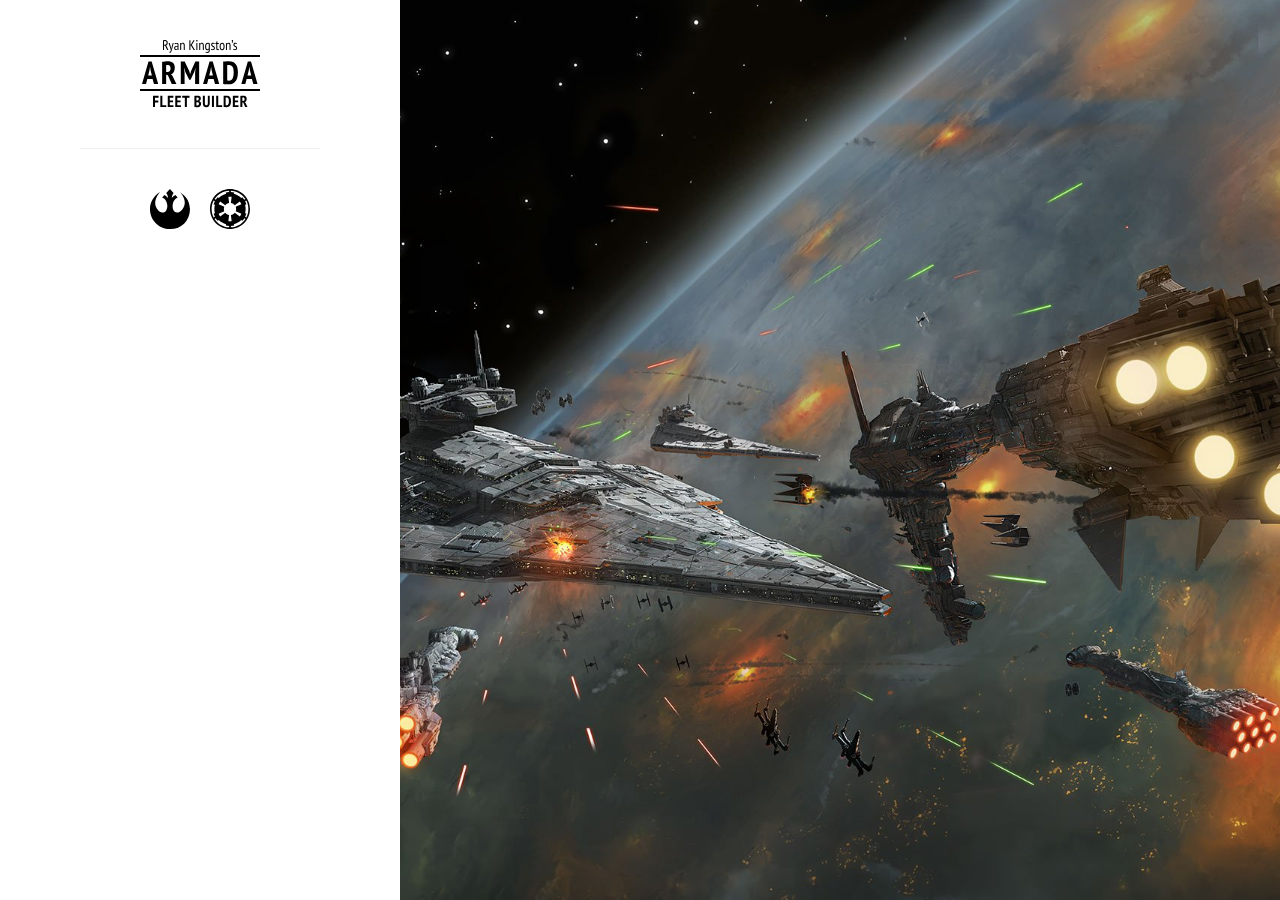
==== index.html @ 3880db23 "initial" ====
<!DOCTYPE html>
<html lang="en">
  <head>
    <meta charset="utf-8" />
    <meta name="viewport" content="width=device-width, initial-scale=1.0" />
    <title>Armada Fleet Builder</title>
    <meta
      name="description"
      content="A Fleet Builder app for Star Wars: Armada, a miniatures game by Fantasy Flight Games."
    />

    <link href="/img/favicon.png" rel="shortcut icon" />
    <link
      href="https://fonts.googleapis.com/css?family=PT+Sans+Narrow:400,700"
      rel="stylesheet"
    />
    <link href="/site/templates/css/main.47764de2.chunk.css" rel="stylesheet" />
    <!-- <link href="/site/templates/manifest.json" rel="manifest" /> -->

    <style>
      .HOME {
        max-width: 240px;
        margin: 0 auto;
        padding: 40px 0;
      }

      .HOME .logo {
        display: block;
        margin: 0 auto 40px;
        width: 120px;
        height: 68px;
      }

      .HOME .labels {
        padding: 30px 0;
        border-top: 1px solid #eee;
        overflow: hidden;
      }

      .HOME .labels label {
        display: block;
        width: 25%;
        float: left;
        border-radius: 5px;
      }

      .HOME .labels img {
        display: block;
        padding: 10px;
        width: 40px;
        height: 40px;
        margin: 0 auto;
      }

      .HOME .fleets {
        text-align: center;
        display: none;
        padding-bottom: 35px;
      }

      .HOME .fleets .new {
        display: block;
        width: 120px;
        margin: 0 auto;
        font-size: 11px;
        line-height: 13px;
        font-weight: 700;
        letter-spacing: 0.03em;
        color: #999;
      }

      .HOME .fleets .list {
        font-size: 18px;
        line-height: 30px;
        margin: 25px 0 0 0;
        padding: 0;
        list-style: none;
      }

      .HOME .fleets .list li {
        white-space: nowrap;
        padding: 0;
        margin: 0;
      }

      .HOME .fleets .list a {
        color: #333;
      }

      .HOME .fleets .list span {
        font-size: 12px;
        color: #999;
        position: relative;
        top: -5px;
      }

      .HOME .factions {
        border-top: 1px solid #eee;
        padding: 40px 0;
        overflow: hidden;
        display: flex;
        justify-content: center;
      }

      .HOME .factions .new {
        display: block;
        width: 25%;
        float: left;
      }

      .HOME .factions .new img {
        display: block;
        width: 40px;
        height: 40px;
        margin: 0 auto;
      }

      .HOME .foot {
        border-top: 1px solid #eee;
        padding-top: 40px;
        text-align: center;
        font-size: 11px;
        line-height: 13px;
      }

      .HOME .foot a {
        font-weight: 700;
        letter-spacing: 0.03em;
        color: #999;
        padding: 0 10px;
      }

      .HOME .fleets .list:empty {
        display: none;
      }
      .HOME input {
        display: none;
      }

      .HOME input:nth-child(1):checked ~ .container .fleets:nth-child(1),
      .HOME input:nth-child(2):checked ~ .container .fleets:nth-child(2),
      .HOME input:nth-child(3):checked ~ .container .fleets:nth-child(3),
      .HOME input:nth-child(4):checked ~ .container .fleets:nth-child(4) {
        display: block;
      }

      .HOME input:nth-child(1):checked ~ .labels label:nth-child(1),
      .HOME input:nth-child(2):checked ~ .labels label:nth-child(2),
      .HOME input:nth-child(3):checked ~ .labels label:nth-child(3),
      .HOME input:nth-child(4):checked ~ .labels label:nth-child(4) {
        background: #eee;
      }

      .l-page-primary {
        overflow: auto;
      }

      .l-page-primary::-webkit-scrollbar {
        display: none;
      }

      .l-page-secondary {
        background: #000 no-repeat center center url(/img/bg-main.jpg);
        background-size: cover;
      }

      @media (max-width: 900px) {
        html,
        body {
          height: auto;
          overflow: visible;
        }
        .l-page-primary {
          position: static;
        }
      }
    </style>
  </head>
  <body>
    <div class="l-page">
      <div class="l-page-primary">
        <div class="HOME">
          <input autocomplete="on" id="rebel" name="faction" type="radio" />
          <input autocomplete="on" id="imperial" name="faction" type="radio" />
          <input autocomplete="on" id="republic" name="faction" type="radio" />
          <input
            autocomplete="on"
            id="seperatist"
            name="faction"
            type="radio"
          />

          <a href="/" class="logo"
            ><img
              src="/img/logo-armada.svg"
              width="120"
              height="68"
              alt="Ryan Kingston's Armada Fleet Builder"
          /></a>

          <div class="factions">
            <a class="new" href="/fleet.html?faction=rebel">
              <img src="/img/logo-rebel.svg" width="60" height="60" alt="" />
            </a>
            <a class="new" href="/fleet.html?faction=imperial">
              <img src="/img/logo-imperial.svg" width="60" height="60" alt="" />
            </a>
            <!-- <a class="new" href="/fleet/republic/">
              <img src="/img/logo-republic.svg" width="60" height="60" alt="" />
            </a>
            <a class="new" href="/fleet/separatist/">
              <img
                src="/img/logo-separatist.svg"
                width="60"
                height="60"
                alt=""
              />
            </a> -->
          </div>

          <!-- <div class="foot">
            <a href="/sign-in/">SIGN IN</a>
            <a href="/faq/">FAQ</a>
            <a href="https://www.paypal.me/ryankingston83" target="_blank"
              >DONATE</a
            >
          </div> -->
        </div>
      </div>
    </div>

    <div class="l-page-secondary"></div>
  </body>
</html>
---- site/templates/css/main.47764de2.chunk.css ----
body,
html {
  height: 100%;
  overflow: hidden;
}
body {
  margin: 0;
  font: 400 16px/24px PT Sans Narrow, sans-serif;
  color: #333;
  background: #fff;
  -webkit-font-smoothing: antialiased;
  -moz-osx-font-smoothing: grayscale;
  -ms-text-size-adjust: 100%;
  -webkit-text-size-adjust: 100%;
  -webkit-tap-highlight-color: transparent;
  cursor: default;
  -moz-user-select: none;
  -webkit-user-select: none;
  -ms-user-select: none;
  user-select: none;
}
h1,
h2,
h3,
h4,
h5,
h6 {
  margin: 0;
  font-weight: 700;
}
.f-h1,
h1 {
  font-size: 36px;
  line-height: 44px;
}
.f-h2,
h2 {
  font-size: 26px;
  line-height: 34px;
}
.f-h3,
h3 {
  font-size: 22px;
  line-height: 30px;
}
.f-h4,
h4 {
  font-size: 18px;
  line-height: 26px;
}
.f-h5,
h5 {
  font-size: 16px;
  line-height: 24px;
}
.f-h6,
h6 {
  font-size: 14px;
  line-height: 20px;
}
p + h1,
p + h2,
p + h3,
p + h4,
p + h5,
p + h6 {
  margin-top: 40px;
}
@media (max-width: 900px) {
  h1 br,
  h2 br,
  h3 br,
  h4 br,
  h5 br,
  h6 br {
    display: none;
  }
}
ol,
p,
ul {
  margin: 20px 0;
}
ol,
ul {
  padding: 0 0 0 20px;
}
li {
  margin: 5px 0;
  padding: 0;
}
li:first-child,
ol:first-child,
p:first-child,
ul:first-child {
  margin-top: 0 !important;
}
li:last-child,
ol:last-child,
p:last-child,
ul:last-child {
  margin-bottom: 0 !important;
}
table {
  width: 100%;
  border-spacing: 0;
  border-collapse: collapse;
}
table td {
  padding: 5px;
  border: 1px solid #ccc;
  border-width: 1px 0;
}
hr {
  margin: 40px 0;
  padding: 0;
  background: none;
  border: none;
  border-bottom: 1px solid #eee;
}
iframe {
  max-width: 100%;
  border: none;
  overflow: auto;
}
b,
strong {
  font-weight: 700;
}
em,
i {
  font-style: italic;
}
img,
svg {
  display: block;
  max-width: 100%;
  height: auto;
}
nav li,
nav ul {
  margin: 0;
  padding: 0;
  list-style: none;
}
button,
label {
  cursor: pointer;
}
button {
  display: block;
  box-sizing: border-box;
  background: none;
  border: none;
  font-family: inherit;
  text-align: left;
  padding: 0;
  margin: 0;
  -webkit-appearance: none;
  -moz-appearance: none;
}
button:active,
button:focus {
  outline: none;
}
button::-moz-focus-inner {
  border: 0;
}
select {
  cursor: pointer;
  box-sizing: border-box;
  color: #333;
  font-family: inherit;
  font-size: 11px;
  letter-spacing: 0.03em;
  font-weight: 700;
  line-height: 30px;
  height: 30px;
  width: 100%;
  padding: 0 0 0 20px;
  border: none;
  border-radius: 0;
  background: none;
  text-transform: uppercase;
  -webkit-appearance: none;
  -moz-appearance: none;
}
select::-ms-expand {
  display: none;
}
select:focus {
  outline: none;
}
a {
  color: #00f;
  background-color: initial;
  text-decoration: none;
  transition: color 0.25s;
}
a:hover {
  color: #000;
}
a:focus {
  outline: none;
}
a img {
  border: none;
}
.f-disabled {
  opacity: 0.25 !important;
  pointer-events: none !important;
}
.f-hidden {
  display: none !important;
}
@media (max-width: 1800px) {
  .f-hidden-1800 {
    display: none !important;
  }
}
@media (max-width: 1200px) {
  .f-hidden-1200 {
    display: none !important;
  }
}
@media (max-width: 900px) {
  .f-hidden-900 {
    display: none !important;
  }
}
@media (max-width: 600px) {
  .f-hidden-600 {
    display: none !important;
  }
}
@media print {
  .f-hidden-print {
    display: none !important;
  }
}
.l-page-primary {
  background: #fff;
  position: absolute;
  top: 0;
  bottom: 0;
  left: 0;
  width: 400px;
  overflow: hidden;
}
.l-page-secondary {
  background: #eee;
  position: absolute;
  top: 0;
  bottom: 0;
  left: 400px;
  right: 0;
  overflow-y: scroll;
  -webkit-overflow-scrolling: touch;
}
.l-page-secondary::-webkit-scrollbar {
  display: none;
}
@media (max-width: 1200px) {
  .l-page-primary {
    width: 360px;
  }
  .l-page-secondary {
    left: 360px;
  }
}
@media (max-width: 900px) {
  .l-page-primary {
    width: auto;
    right: 0;
  }
  .l-page-secondary {
    display: none;
  }
}
.l-page-modal {
  z-index: 2;
  background: #eee;
  position: absolute;
  top: 0;
  bottom: 0;
  left: 400px;
  right: 0;
  overflow: hidden;
}
@media (max-width: 1200px) {
  .l-page-modal {
    left: 360px;
  }
}
@media (max-width: 900px) {
  .l-page-modal {
    left: 0;
  }
}
.FLEET-BUILDER .head {
  top: 0;
  height: 90px;
  padding: 40px 40px 0;
}
.FLEET-BUILDER .body,
.FLEET-BUILDER .head {
  box-sizing: border-box;
  position: absolute;
  left: 0;
  right: 0;
}
.FLEET-BUILDER .body {
  top: 90px;
  bottom: 0;
  overflow-y: scroll;
  padding: 20px 40px 0;
  -webkit-overflow-scrolling: touch;
}
.FLEET-BUILDER .body::-webkit-scrollbar {
  display: none;
}
.FLEET-BUILDER .logo {
  display: none;
}
.FLEET-BUILDER .section {
  position: relative;
  margin-bottom: 20px;
  padding-bottom: 20px;
  border-bottom: 1px solid #eee;
}
.FLEET-BUILDER .total {
  display: none;
  position: absolute;
  bottom: 0;
  right: 2px;
  height: 20px;
  line-height: 20px;
  font-size: 14px;
  padding: 0 8px;
  box-shadow: inset 0 0 0 1px #eee;
  border-radius: 3px;
  color: #999;
}
.FLEET-BUILDER .section:last-child {
  margin-bottom: 0;
  padding-bottom: 40px;
  border-bottom: none;
}
.FLEET-BUILDER .card {
  position: relative;
  padding-right: 30px;
  margin-bottom: 5px;
  border-radius: 5px;
}
.FLEET-BUILDER .card:focus {
  outline: none;
}
.FLEET-BUILDER .image {
  background-color: #ddd;
  background-position: top;
  position: absolute;
  top: 0;
  left: 0;
  border-radius: 5px;
  overflow: hidden;
}
.FLEET-BUILDER .set {
  left: -15px;
}
.FLEET-BUILDER .dual,
.FLEET-BUILDER .set {
  z-index: 1;
  position: absolute;
  top: 5px;
  width: 20px;
  height: 20px;
  border-radius: 10px;
  background-color: #000;
  background-size: 20px 20px;
}
.FLEET-BUILDER .dual {
  left: 0;
}
.FLEET-BUILDER .title {
  overflow: hidden;
  text-overflow: ellipsis;
  white-space: nowrap;
}
.FLEET-BUILDER .points {
  position: absolute;
  top: 0;
  right: 10px;
  font-size: 14px;
}
.FLEET-BUILDER .actions {
  visibility: hidden;
  position: absolute;
  top: 50%;
  left: 0;
  right: 0;
  margin-top: -10px;
  height: 20px;
}
.FLEET-BUILDER .actions button {
  width: 20px;
  height: 20px;
  background: #eee no-repeat 50%/20px 20px;
  float: right;
  margin-right: 5px;
  border-radius: 10px;
  box-shadow: 0 0 0 5px #eee;
}
.FLEET-BUILDER .actions button.view {
  float: left;
  margin: 0;
  background-color: rgba(0, 0, 0, 0.25);
  box-shadow: none;
  border-radius: 5px;
}
.FLEET-BUILDER .actions button.next,
.FLEET-BUILDER .actions button.prev {
  border-radius: 0;
  position: absolute;
  left: -20px;
  box-shadow: none;
  float: none;
  background-color: initial;
  margin: 0;
}
.FLEET-BUILDER .actions button.prev {
  top: -10px;
}
.FLEET-BUILDER .actions button.next {
  bottom: -10px;
}
@media (min-width: 901px) {
  .FLEET-BUILDER .card:hover {
    background: #eee;
  }
  .FLEET-BUILDER .card:hover .actions {
    visibility: visible;
  }
}
@media (max-width: 900px) {
  .FLEET-BUILDER .card:focus {
    background: #eee;
  }
  .FLEET-BUILDER .card:focus .actions {
    visibility: visible;
  }
  .FLEET-BUILDER .actions button:active {
    visibility: visible;
    opacity: 0.001;
  }
}
@media (max-width: 1200px) {
  .FLEET-BUILDER .head {
    height: 70px;
    padding: 20px 20px 0;
  }
  .FLEET-BUILDER .body {
    top: 70px;
    padding: 20px 20px 0;
  }
  .FLEET-BUILDER .section:last-child {
    padding-bottom: 20px;
  }
}
.FLEET-BUILDER .objectives .add-objective:last-child,
.FLEET-BUILDER .objectives .card:last-child {
  margin-bottom: 0;
}
.FLEET-BUILDER .objectives .set {
  z-index: auto;
  top: 10px;
  left: 10px;
  width: 10px;
  height: 10px;
}
.FLEET-BUILDER .ship {
  padding-left: 90px;
  height: 40px;
  line-height: 40px;
}
.FLEET-BUILDER .upgrade {
  margin-left: 20px;
  padding-left: 70px;
  height: 30px;
  line-height: 30px;
}
.FLEET-BUILDER .squadron {
  padding-left: 70px;
  height: 40px;
  line-height: 40px;
}
.FLEET-BUILDER .objective {
  padding-left: 30px;
  height: 30px;
  line-height: 30px;
}
.FLEET-BUILDER .ship .image {
  background-size: 133% auto;
  width: 80px;
  height: 40px;
}
.FLEET-BUILDER .upgrade .image {
  background-size: auto 90px;
  width: 60px;
  height: 30px;
}
.FLEET-BUILDER .squadron .image {
  background-size: 150% auto;
  width: 60px;
  height: 40px;
}
.FLEET-BUILDER .ship .actions button.view {
  width: 80px;
  height: 40px;
  margin-top: -10px;
}
.FLEET-BUILDER .upgrade .actions button.view {
  width: 60px;
  height: 30px;
  margin-top: -5px;
}
.FLEET-BUILDER .squadron .actions button.view {
  width: 60px;
  height: 40px;
  margin-top: -10px;
}
.FLEET-BUILDER .objective .actions button.view {
  width: 20px;
  height: 20px;
  background: none !important;
}
.FLEET-BUILDER .ship .title {
  font-size: 18px;
}
.FLEET-BUILDER .upgrade + .total {
  display: block;
  bottom: 25px;
}
.FLEET-BUILDER .squadron + .squadron + .total {
  display: block;
  bottom: 30px;
}
.FLEET-BUILDER .ship.huge .image {
  background-size: 230% auto;
}
.FLEET-BUILDER .add-ship {
  font-size: 14px;
  border-radius: 5px;
  width: 100%;
  text-align: center;
  color: #666;
  background: #eee;
}
.FLEET-BUILDER .add-ship,
.FLEET-BUILDER .add-squadron {
  letter-spacing: 0.03em;
  font-weight: 700;
  height: 40px;
  line-height: 40px;
}
.FLEET-BUILDER .add-squadron {
  position: relative;
  font-size: 11px;
  padding-left: 70px;
  padding-right: 20px;
  color: #999;
}
.FLEET-BUILDER .add-squadron .icon {
  position: absolute;
  top: 0;
  left: 0;
  width: 60px;
  height: 40px;
  border-radius: 5px;
  background: url(/img/icon-add.svg) #eee no-repeat 50%/20px 20px;
}
.FLEET-BUILDER .add-objective {
  position: relative;
  font-size: 11px;
  letter-spacing: 0.03em;
  font-weight: 700;
  height: 30px;
  line-height: 30px;
  padding-left: 30px;
  padding-right: 20px;
  color: #999;
  margin-bottom: 5px;
  text-transform: uppercase;
}
.FLEET-BUILDER .add-objective .icon {
  position: absolute;
  top: 10px;
  left: 10px;
  width: 10px;
  height: 10px;
  border-radius: 10px;
  background: #eee;
}
.FLEET-BUILDER .add-upgrade {
  position: relative;
  margin-left: 20px;
  padding-left: 70px;
  height: 30px;
  line-height: 30px;
  border-radius: 5px;
}
.FLEET-BUILDER .add-upgrade:focus {
  outline: none;
}
.FLEET-BUILDER .add-upgrade .label {
  font-size: 11px;
  letter-spacing: 0.03em;
  font-weight: 700;
  color: #999;
  vertical-align: top;
}
.FLEET-BUILDER .add-upgrade .icon {
  position: absolute;
  top: 0;
  left: 0;
  width: 60px;
  height: 30px;
  border-radius: 5px;
  background: url(/img/icon-add.svg) #eee no-repeat 50%/20px 20px;
}
.FLEET-BUILDER .add-upgrade .upgrades {
  visibility: hidden;
  overflow: hidden;
  position: absolute;
  top: 0;
  left: 0;
  right: 0;
  padding-left: 5px;
  background: #eee;
  border-radius: 5px;
}
.FLEET-BUILDER .add-upgrade button {
  float: left;
  width: 20px;
  height: 20px;
  border-radius: 10px;
  background: #000 no-repeat 50%/20px 20px;
  margin: 5px 5px 5px 0;
}
@media (min-width: 901px) {
  .FLEET-BUILDER .add-upgrade:hover {
    background: #eee;
  }
  .FLEET-BUILDER .add-upgrade:hover .upgrades {
    visibility: visible;
  }
}
@media (max-width: 900px) {
  .FLEET-BUILDER .add-upgrade:focus {
    background: #eee;
  }
  .FLEET-BUILDER .add-upgrade:focus .upgrades {
    visibility: visible;
  }
  .FLEET-BUILDER .add-upgrade button:active {
    visibility: visible;
    opacity: 0.001;
  }
}
.FLEET-BUILDER .fleet-details {
  position: relative;
  padding: 0 40px 20px;
  height: 30px;
  line-height: 30px;
  border-bottom: 1px solid #eee;
}
.FLEET-BUILDER .fleet-details .faction {
  background: #fff no-repeat 50%/30px 30px;
  position: absolute;
  top: 0;
  left: 0;
  width: 30px;
  height: 30px;
  border-radius: 15px;
  overflow: hidden;
}
.FLEET-BUILDER .fleet-details .fleet-name input {
  display: block;
  border: none;
  border-radius: 0;
  padding: 0;
  margin: 0;
  font-family: inherit;
  color: #333;
  font-size: 18px;
  line-height: 30px;
  height: 30px;
  width: 100%;
  text-overflow: ellipsis;
  -webkit-appearance: none;
  -moz-appearance: none;
}
.FLEET-BUILDER .fleet-details .fleet-name input:focus {
  outline: none;
}
.FLEET-BUILDER .fleet-details .fleet-name span {
  display: none;
}
.FLEET-BUILDER .fleet-details .fleet-points {
  position: absolute;
  top: 0;
  right: 10px;
  font-size: 18px;
}
.FLEET-BUILDER .fleet-actions {
  position: relative;
  height: 40px;
}
.FLEET-BUILDER .fleet-actions .primary {
  font-size: 14px;
  letter-spacing: 0.03em;
  font-weight: 700;
  border-radius: 5px;
  width: 80px;
  height: 40px;
  line-height: 40px;
  text-align: center;
  color: #666;
  background: #eee;
  float: left;
}
.FLEET-BUILDER .fleet-actions .secondary {
  font-size: 11px;
  letter-spacing: 0.03em;
  font-weight: 700;
  height: 20px;
  line-height: 20px;
  color: #999;
  float: left;
  margin: 10px 0 10px 20px;
}
.FLEET-BUILDER .fleet-actions .back,
.FLEET-BUILDER .fleet-actions .delete,
.FLEET-BUILDER .fleet-actions .duplicate,
.FLEET-BUILDER .fleet-actions .export,
.FLEET-BUILDER .fleet-actions .print {
  display: block;
  opacity: 0.4;
  width: 20px;
  height: 20px;
  background: no-repeat 50%;
  background-size: 20px 20px;
  float: right;
  margin: 10px 5px 0 0;
  text-indent: -9999px;
}
@media (display-mode: standalone) {
  .FLEET-BUILDER .fleet-actions .export {
    display: none;
  }
}
.FLEET-CARDS {
  padding: 40px;
}
.FLEET-CARDS .section {
  margin-bottom: 30px;
  padding-bottom: 30px;
  border-bottom: 1px solid #ddd;
}
.FLEET-CARDS .section:last-child {
  margin-bottom: 0;
  padding-bottom: 0;
  border-bottom: none;
}
.FLEET-CARDS .cards {
  overflow: hidden;
  margin: -5px;
}
.FLEET-CARDS .card {
  box-sizing: border-box;
  position: relative;
  float: left;
  padding: 5px;
  width: 23%;
  max-width: 250px;
}
.FLEET-CARDS .name {
  overflow: hidden;
  position: absolute;
  top: 20px;
  left: 20px;
  right: 20px;
  font-size: 18px;
}
.FLEET-CARDS .image {
  position: relative;
  border-radius: 10px;
  width: 100%;
  padding-bottom: 139.585%;
  background: rgba(0, 0, 0, 0.07) no-repeat 50%;
  background-size: cover;
}
.FLEET-CARDS .points {
  display: block;
  position: absolute;
  bottom: 10px;
  right: 10px;
  background: #fff;
  width: 32px;
  height: 18px;
  font-size: 14px;
  font-weight: 700;
  border-radius: 4px;
  text-align: center;
  line-height: 18px;
}
.FLEET-CARDS .upgrade {
  width: 15%;
  max-width: 164px;
}
.FLEET-CARDS .upgrade .title {
  font-size: 16px;
  line-height: 20px;
}
.FLEET-CARDS .ship.huge {
  width: 39%;
  max-width: 423px;
}
.FLEET-CARDS .ship .image {
  padding-bottom: 172.085%;
}
.FLEET-CARDS .upgrade .image {
  padding-bottom: 150%;
}
.FLEET-CARDS .ship.huge .image {
  padding-bottom: 81.116%;
}
.FLEET-CARDS .view {
  position: absolute;
  top: 0;
  left: 0;
  width: 100%;
  height: 100%;
  background: none !important;
}
@media (max-width: 1200px) {
  .FLEET-CARDS {
    padding: 20px;
  }
  .FLEET-CARDS .section {
    margin-bottom: 15px;
    padding-bottom: 15px;
  }
}
.SELECT .head {
  top: 0;
  height: 90px;
  padding: 40px 40px 0;
}
.SELECT .body,
.SELECT .head {
  box-sizing: border-box;
  position: absolute;
  left: 0;
  right: 0;
}
.SELECT .body {
  top: 90px;
  bottom: 0;
  overflow-y: scroll;
  padding: 20px 40px 40px;
  -webkit-overflow-scrolling: touch;
}
.SELECT .body::-webkit-scrollbar {
  display: none;
}
.SELECT .heading {
  position: relative;
  padding: 0 30px 20px 0;
  height: 30px;
  line-height: 30px;
  border-bottom: 1px solid #ddd;
  font-size: 18px;
  text-transform: capitalize;
  overflow: hidden;
  text-overflow: ellipsis;
  white-space: nowrap;
}
.SELECT .close {
  position: absolute;
  top: 40px;
  right: 40px;
  width: 30px;
  height: 30px;
  border-radius: 5px;
  background: url(/img/icon-close.svg) #ddd no-repeat 50%/20px 20px;
}
.SELECT .filter {
  border-bottom: 1px solid #ddd;
  margin: -20px 0 20px;
  padding: 10px 0;
  line-height: 30px;
}
.SELECT .filter button {
  display: inline-block;
  font-size: 11px;
  letter-spacing: 0.03em;
  font-weight: 700;
  color: #999;
  text-transform: uppercase;
  margin-right: 20px;
  vertical-align: top;
  line-height: 30px;
  height: 30px;
}
.SELECT .filter button.selected {
  color: #333;
}
.SELECT .filter .select {
  display: none;
  position: relative;
  max-width: 240px;
}
.SELECT .filter .select:after {
  content: "";
  display: block;
  width: 6px;
  height: 6px;
  border: 2px solid #333;
  border-width: 0 2px 2px 0;
  -webkit-transform: rotate(45deg) scale(0.75);
  transform: rotate(45deg) scale(0.75);
  position: absolute;
  top: 10px;
  left: 2px;
}
.SELECT .cards {
  margin: -5px;
}
.SELECT .cards:after {
  content: "";
  display: block;
  clear: both;
}
.SELECT .card {
  box-sizing: border-box;
  position: relative;
  float: left;
  padding: 5px;
  width: 50%;
  max-width: 250px;
}
.SELECT .name {
  overflow: hidden;
  position: absolute;
  top: 20px;
  left: 20px;
  right: 20px;
  font-size: 18px;
}
.SELECT .image {
  position: relative;
  border-radius: 10px;
  width: 100%;
  padding-bottom: 139.585%;
  background: rgba(0, 0, 0, 0.07) no-repeat 50%;
  background-size: cover;
}
.SELECT .points {
  display: block;
  position: absolute;
  bottom: 10px;
  right: 10px;
  background: #fff;
  width: 32px;
  height: 18px;
  font-size: 14px;
  font-weight: 700;
  border-radius: 4px;
  text-align: center;
  line-height: 18px;
  box-shadow: 0 0 0 1px rgba(0, 0, 0, 0.1);
}
.SELECT .upgrade {
  width: 33.3%;
  max-width: 164px;
}
.SELECT .ship.huge {
  width: 100%;
  max-width: 423px;
}
.SELECT .ship .image {
  padding-bottom: 172.085%;
}
.SELECT .upgrade .image {
  padding-bottom: 150%;
}
.SELECT .ship.huge .image {
  padding-bottom: 81.116%;
}
.SELECT .assault .points,
.SELECT .defense .points,
.SELECT .navigation .points {
  display: none;
}
.SELECT .add {
  position: absolute;
  top: 0;
  left: 0;
  width: 100%;
  height: 100%;
}
.SELECT .selected {
  opacity: 1 !important;
}
.SELECT .selected .image {
  box-shadow: 0 0 0 2px #3e7ef8, inset 0 0 0 200px rgba(62, 126, 248, 0.15);
}
.SELECT hr {
  clear: both;
  margin: 0 5px 15px;
  padding: 15px 0 0;
  border-color: #ddd;
}
.SELECT hr:first-child,
.SELECT hr:last-child {
  display: none;
}
.SELECT.alt-add .heading:before {
  content: "Add ";
}
.SELECT.alt-swap .heading:before {
  content: "Swap ";
}
@media (max-width: 1200px) {
  .SELECT .head {
    height: 70px;
    padding: 20px 20px 0;
  }
  .SELECT .body {
    top: 70px;
    padding: 20px;
  }
  .SELECT .filter .buttons {
    display: none;
  }
  .SELECT .filter .select {
    display: block;
  }
  .SELECT .close {
    top: 20px;
    right: 20px;
  }
}
.VIEW .head {
  top: 0;
  height: 90px;
  padding: 40px 40px 0;
}
.VIEW .body,
.VIEW .head {
  box-sizing: border-box;
  position: absolute;
  left: 0;
  right: 0;
}
.VIEW .body {
  top: 90px;
  bottom: 0;
  overflow-y: scroll;
  padding: 20px 40px 40px;
  -webkit-overflow-scrolling: touch;
}
.VIEW .body::-webkit-scrollbar {
  display: none;
}
.VIEW .heading {
  position: relative;
  padding: 0 30px 20px 0;
  height: 30px;
  line-height: 30px;
  border-bottom: 1px solid #ddd;
  font-size: 18px;
  text-transform: capitalize;
  overflow: hidden;
  text-overflow: ellipsis;
  white-space: nowrap;
}
.VIEW .close {
  position: absolute;
  top: 40px;
  right: 40px;
  width: 30px;
  height: 30px;
  border-radius: 5px;
  background: url(/img/icon-close.svg) #ddd no-repeat 50%/20px 20px;
}
.VIEW .details {
  overflow: hidden;
}
.VIEW .details .card {
  float: left;
}
.VIEW .details .faq {
  display: none;
  overflow: hidden;
  max-width: 300px;
  font-size: 16px;
  line-height: 20px;
  padding: 0 0 0 20px;
}
.VIEW .details .faq p,
.VIEW .details .faq ul {
  margin: 10px 0;
}
@media (max-width: 1200px) {
  .VIEW .head {
    height: 70px;
    padding: 20px 20px 0;
  }
  .VIEW .body {
    top: 70px;
    padding: 20px;
  }
  .VIEW .close {
    top: 20px;
    right: 20px;
  }
}
@media (max-width: 1000px) {
  .VIEW .details .card {
    float: none;
  }
  .VIEW .details .faq {
    padding: 20px 0 0;
  }
}
.remove {
  background-image: url(/img/icon-remove.svg) !important;
}
.swap {
  background-image: url(/img/icon-swap.svg) !important;
}
.increment {
  background-image: url(/img/icon-increment.svg) !important;
}
.decrement {
  background-image: url(/img/icon-decrement.svg) !important;
}
.duplicate {
  background-image: url(/img/icon-duplicate.svg) !important;
}
.variants {
  background-image: url(/img/icon-variants.svg) !important;
}
.view {
  background-image: url(/img/icon-view.svg) !important;
}
.prev {
  background-image: url(/img/icon-prev.svg) !important;
}
.next {
  background-image: url(/img/icon-next.svg) !important;
}
.back {
  background-image: url(/img/icon-back.svg) !important;
}
.print {
  background-image: url(/img/icon-print.svg) !important;
}
.delete {
  background-image: url(/img/icon-remove.svg) !important;
}
.export {
  background-image: url(/img/icon-export.svg) !important;
}
.set-commander {
  background-image: url(/img/icon-commander.gif) !important;
}
.set-officer {
  background-image: url(/img/icon-officer.gif) !important;
}
.set-weapons-team {
  background-image: url(/img/icon-weapons-team.gif) !important;
}
.set-support-team {
  background-image: url(/img/icon-support-team.gif) !important;
}
.set-fleet-command {
  background-image: url(/img/icon-fleet-command.gif) !important;
}
.set-fleet-support {
  background-image: url(/img/icon-fleet-support.gif) !important;
}
.set-offensive-retrofit {
  background-image: url(/img/icon-offensive-retrofit.gif) !important;
}
.set-defensive-retrofit {
  background-image: url(/img/icon-defensive-retrofit.gif) !important;
}
.set-experimental-retrofit {
  background-image: url(/img/icon-experimental-retrofit.gif) !important;
}
.set-ordnance {
  background-image: url(/img/icon-ordnance.gif) !important;
}
.set-ion-cannons {
  background-image: url(/img/icon-ion-cannons.gif) !important;
}
.set-turbolasers {
  background-image: url(/img/icon-turbolasers.gif) !important;
}
.set-title {
  background-image: url(/img/icon-title.gif) !important;
}
.set-super-weapon {
  background-image: url(/img/icon-super-weapon.gif) !important;
}
.set-assault {
  background-color: #ec3e3b !important;
}
.set-defense {
  background-color: #faed13 !important;
}
.set-navigation {
  background-color: #c2e0f3 !important;
}
.faction-rebel {
  background-image: url(/img/logo-rebel.svg) !important;
}
.faction-imperial {
  background-image: url(/img/logo-imperial.svg) !important;
}
.faction-republic {
  background-image: url(/img/logo-republic.svg) !important;
}
.faction-separatist {
  background-image: url(/img/logo-separatist.svg) !important;
}
.faction[data-faction="rebel"] {
  background-image: url(/img/logo-rebel.svg) !important;
}
.faction[data-faction="imperial"] {
  background-image: url(/img/logo-imperial.svg) !important;
}
.faction[data-faction="republic"] {
  background-image: url(/img/logo-republic.svg) !important;
}
.faction[data-faction="separatist"] {
  background-image: url(/img/logo-separatist.svg) !important;
}
.FLEET-BUILDER button.set-weapons-team + button.set-offensive-retrofit {
  position: relative;
}
.FLEET-BUILDER button.set-weapons-team + button.set-offensive-retrofit:after {
  content: "";
  display: block;
  position: absolute;
  top: 4px;
  left: -5px;
  width: 5px;
  height: 10px;
  border: 1px solid #999;
  border-width: 1px 0;
  pointer-events: none;
}
.FLEET-BUILDER .card.out-of-stock:after {
  content: "";
  display: block;
  position: absolute;
  top: 50%;
  left: 52px;
  width: 15px;
  height: 14px;
  margin-top: -7px;
  background: no-repeat 50% url(/img/icon-warning-small.svg);
}
.FLEET-BUILDER .ship.out-of-stock:after {
  left: 72px;
}
.FLEET-BUILDER .objective.out-of-stock:after {
  left: 14px;
  margin-top: -4px;
}
.FLEET-CARDS .card.out-of-stock:before,
.SELECT .card.out-of-stock:before {
  content: "";
  display: block;
  z-index: 1;
  position: absolute;
  top: 5px;
  left: 5px;
  right: 5px;
  background: no-repeat 50% url(/img/icon-warning.svg);
  pointer-events: none;
}
.FLEET-CARDS .ship.out-of-stock:before,
.SELECT .ship.out-of-stock:before {
  height: 22%;
}
.FLEET-CARDS .upgrade.out-of-stock:before,
.SELECT .upgrade.out-of-stock:before {
  height: 35%;
}
.FLEET-CARDS .squadron.out-of-stock:before,
.SELECT .squadron.out-of-stock:before {
  height: 37%;
}
.FLEET-CARDS .objective.out-of-stock:before,
.SELECT .assault.out-of-stock:before,
.SELECT .defense.out-of-stock:before,
.SELECT .navigation.out-of-stock:before {
  top: auto;
  bottom: 0;
  height: 22%;
}
.SELECT .f-disabled.out-of-stock:before {
  display: none !important;
}
.FLEET-BUILDER .card.outdated:after {
  content: "";
  display: block;
  position: absolute;
  top: 50%;
  left: 52px;
  width: 15px;
  height: 14px;
  margin-top: -7px;
  background: no-repeat 50% url(/img/icon-error-small.svg);
}
.FLEET-BUILDER .ship.outdated:after {
  left: 72px;
}
.FLEET-BUILDER .objective.outdated:after {
  left: 14px;
  margin-top: -4px;
}
.FLEET-CARDS .card.outdated:before {
  content: "";
  display: block;
  z-index: 1;
  position: absolute;
  top: 5px;
  left: 5px;
  right: 5px;
  background: no-repeat 50% url(/img/icon-error.svg);
  pointer-events: none;
}
.FLEET-CARDS .ship.outdated:before {
  height: 22%;
}
.FLEET-CARDS .upgrade.outdated:before {
  height: 35%;
}
.FLEET-CARDS .squadron.outdated:before {
  height: 37%;
}
.FLEET-CARDS .objective.outdated:before {
  top: auto;
  bottom: 0;
  height: 22%;
}
@media print {
  * {
    overflow: visible !important;
  }
  @page {
    margin: 0.5in;
    size: letter;
  }
  .l-page {
    margin: 0 auto;
    width: 680px;
    height: 920px;
    color: #000;
    overflow: hidden;
    position: relative;
    font-size: 14px;
    line-height: 20px;
  }
  .l-page-modal,
  .l-page-secondary {
    display: none;
  }
  .l-page-primary {
    top: 0;
    bottom: 0;
    left: 0;
    right: 0;
    width: auto;
    height: auto;
  }
  .FLEET-BUILDER .head {
    position: static;
    height: auto;
    padding: 0 0 60px;
  }
  .FLEET-BUILDER .logo {
    display: block;
    width: 120px;
    margin: 0 auto 40px;
  }
  .FLEET-BUILDER .fleet-details {
    padding: 0;
    margin: 0;
    height: 20px;
    line-height: 20px;
    border-bottom: 2px solid #000;
  }
  .FLEET-BUILDER .fleet-details .fleet-name:before {
    content: "FLEET NAME: ";
    font-weight: 700;
  }
  .FLEET-BUILDER .fleet-details .fleet-name input {
    display: none;
  }
  .FLEET-BUILDER .fleet-details .fleet-name span {
    display: inline;
  }
  .FLEET-BUILDER .fleet-details .faction {
    position: absolute;
    top: 0;
    left: auto;
    right: 105px;
    width: auto;
    height: auto;
    background: none !important;
  }
  .FLEET-BUILDER .fleet-details .faction:before {
    content: "FACTION: ";
    font-weight: 700;
  }
  .FLEET-BUILDER .fleet-details .faction-rebel:after {
    content: "Rebel";
  }
  .FLEET-BUILDER .fleet-details .faction-imperial:after {
    content: "Imperial";
  }
  .FLEET-BUILDER .fleet-details .faction-republic:after {
    content: "Republic";
  }
  .FLEET-BUILDER .fleet-details .faction-separatist:after {
    content: "Separatist";
  }
  .FLEET-BUILDER .fleet-details .fleet-points {
    right: 0;
    font-size: 14px;
  }
  .FLEET-BUILDER .fleet-details .fleet-points:before {
    content: "POINTS: ";
    font-weight: 700;
  }
  .FLEET-BUILDER .add-objective,
  .FLEET-BUILDER .add-squadron,
  .FLEET-BUILDER .add-upgrade,
  .FLEET-BUILDER .section-actions,
  .FLEET-BUILDER .section-add-ship {
    display: none;
  }
  .FLEET-BUILDER .body {
    position: static;
    padding: 0;
    margin: -20px;
    font-size: 0;
    line-height: 0;
    overflow: hidden;
  }
  .FLEET-BUILDER .section {
    vertical-align: top;
    display: inline-block;
    width: 320px;
    margin: 20px;
    padding: 21px 0 0;
    border: none;
  }
  .FLEET-BUILDER .actions,
  .FLEET-BUILDER .dual,
  .FLEET-BUILDER .image,
  .FLEET-BUILDER .set {
    display: none !important;
  }
  .FLEET-BUILDER .card {
    position: relative;
    border-top: 1px solid #ccc;
    padding: 0 35px 0 0;
    margin: 0;
    border-radius: 0;
    line-height: 20px;
    height: 20px;
  }
  .FLEET-BUILDER .card.out-of-stock:after,
  .FLEET-BUILDER .card.outdated:after {
    display: none;
  }
  .FLEET-BUILDER .title {
    font-size: 14px !important;
  }
  .FLEET-BUILDER .card.outdated .title:after {
    content: " [!]";
  }
  .FLEET-BUILDER .points {
    font-size: 14px !important;
    right: 0;
  }
  .FLEET-BUILDER .total {
    position: absolute;
    top: 0;
    left: 0;
    right: 0;
    bottom: auto !important;
    display: block !important;
    font-size: 14px !important;
    box-shadow: none;
    color: #000;
    padding: 0;
    font-weight: 700;
    border-bottom: 2px solid #000;
    border-radius: 0;
    text-align: right;
  }
  .FLEET-BUILDER .total:before {
    position: absolute;
    top: 0;
    left: 0;
    display: block;
  }
  .FLEET-BUILDER .upgrade .title:before {
    content: "\2022   ";
  }
  .FLEET-BUILDER .ship + .total:before,
  .FLEET-BUILDER .upgrade + .total:before {
    content: "SHIP ";
  }
  .FLEET-BUILDER .squadrons .total:before {
    content: "SQUADRONS ";
  }
  .FLEET-BUILDER .objectives {
    position: absolute;
    display: block;
    width: auto;
    bottom: 0;
    left: 0;
    right: 0;
    text-align: center;
    margin: 0;
    padding: 0;
  }
  .FLEET-BUILDER .objective {
    border: none;
    display: inline-block;
    padding: 0 20px;
  }
  .FLEET-BUILDER .set-assault + .title:before {
    content: "ASSAULT: ";
    font-weight: 700;
  }
  .FLEET-BUILDER .set-defense + .title:before {
    content: "DEFENSE: ";
    font-weight: 700;
  }
  .FLEET-BUILDER .set-navigation + .title:before {
    content: "NAVIGATION: ";
    font-weight: 700;
  }
}
/*# sourceMappingURL=main.47764de2.chunk.css.map */
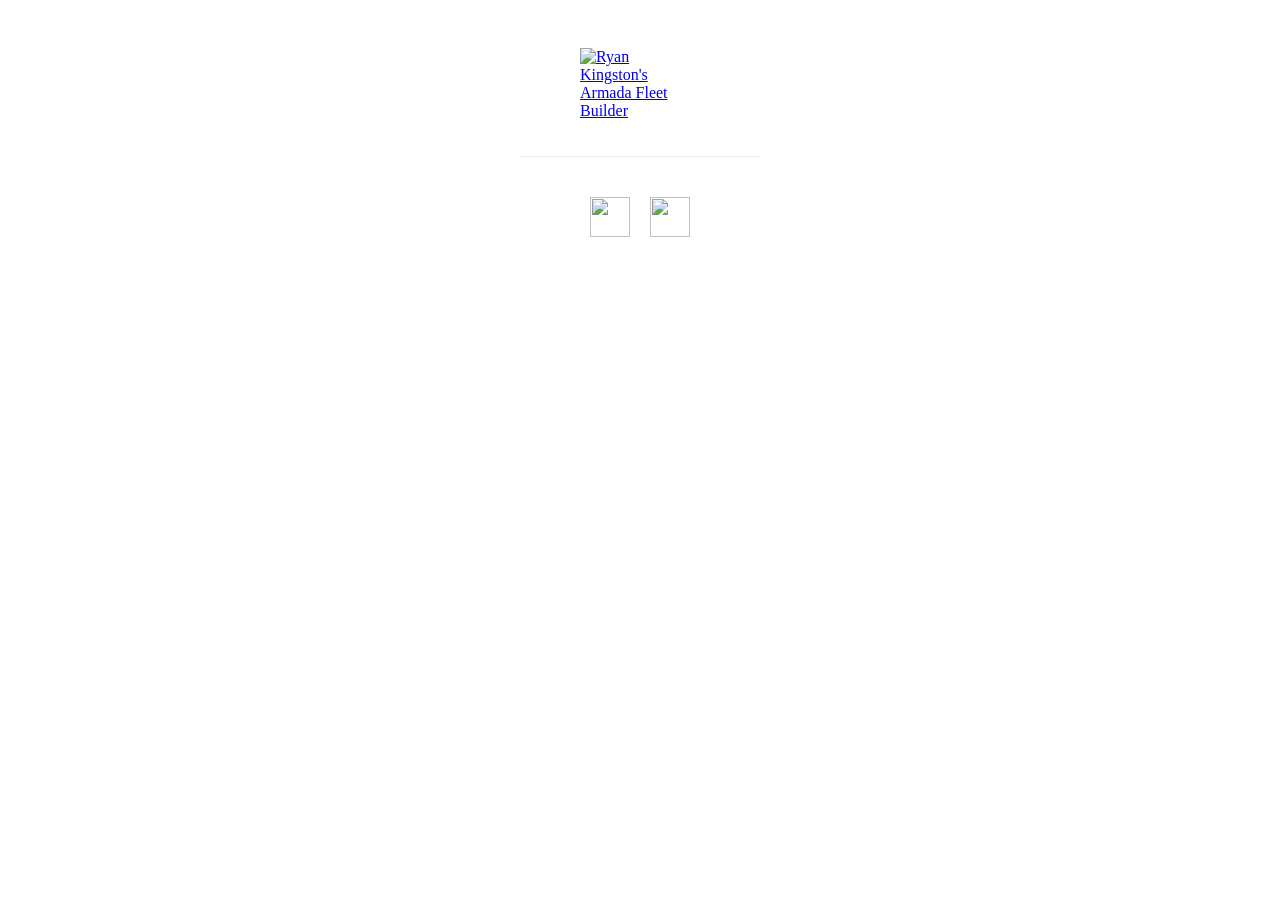
==== commit 5d353c06: "Adapt to [domain]/armada-fleet-builder" ====
--- a/index.html
+++ b/index.html
@@ -9,13 +9,13 @@
       content="A Fleet Builder app for Star Wars: Armada, a miniatures game by Fantasy Flight Games."
     />
 
-    <link href="/img/favicon.png" rel="shortcut icon" />
+    <link href="/armada-fleet-builder/img/favicon.png" rel="shortcut icon" />
     <link
       href="https://fonts.googleapis.com/css?family=PT+Sans+Narrow:400,700"
       rel="stylesheet"
     />
-    <link href="/site/templates/css/main.47764de2.chunk.css" rel="stylesheet" />
-    <!-- <link href="/site/templates/manifest.json" rel="manifest" /> -->
+    <link href="/armada-fleet-builder/site/templates/css/main.47764de2.chunk.css" rel="stylesheet" />
+    <!-- <link href="/armada-fleet-builder/site/templates/manifest.json" rel="manifest" /> -->
 
     <style>
       .HOME {
@@ -160,7 +160,7 @@
       }
 
       .l-page-secondary {
-        background: #000 no-repeat center center url(/img/bg-main.jpg);
+        background: #000 no-repeat center center url(/armada-fleet-builder/img/bg-main.jpg);
         background-size: cover;
       }
 
@@ -192,25 +192,25 @@
 
           <a href="/" class="logo"
             ><img
-              src="/img/logo-armada.svg"
+              src="/armada-fleet-builder/img/logo-armada.svg"
               width="120"
               height="68"
               alt="Ryan Kingston's Armada Fleet Builder"
           /></a>
 
           <div class="factions">
-            <a class="new" href="/fleet.html?faction=rebel">
-              <img src="/img/logo-rebel.svg" width="60" height="60" alt="" />
+            <a class="new" href="/armada-fleet-builder/fleet.html?faction=rebel">
+              <img src="/armada-fleet-builder/img/logo-rebel.svg" width="60" height="60" alt="" />
             </a>
-            <a class="new" href="/fleet.html?faction=imperial">
-              <img src="/img/logo-imperial.svg" width="60" height="60" alt="" />
+            <a class="new" href="/armada-fleet-builder/fleet.html?faction=imperial">
+              <img src="/armada-fleet-builder/img/logo-imperial.svg" width="60" height="60" alt="" />
             </a>
             <!-- <a class="new" href="/fleet/republic/">
-              <img src="/img/logo-republic.svg" width="60" height="60" alt="" />
+              <img src="/armada-fleet-builder/img/logo-republic.svg" width="60" height="60" alt="" />
             </a>
             <a class="new" href="/fleet/separatist/">
               <img
-                src="/img/logo-separatist.svg"
+                src="/armada-fleet-builder/img/logo-separatist.svg"
                 width="60"
                 height="60"
                 alt=""
